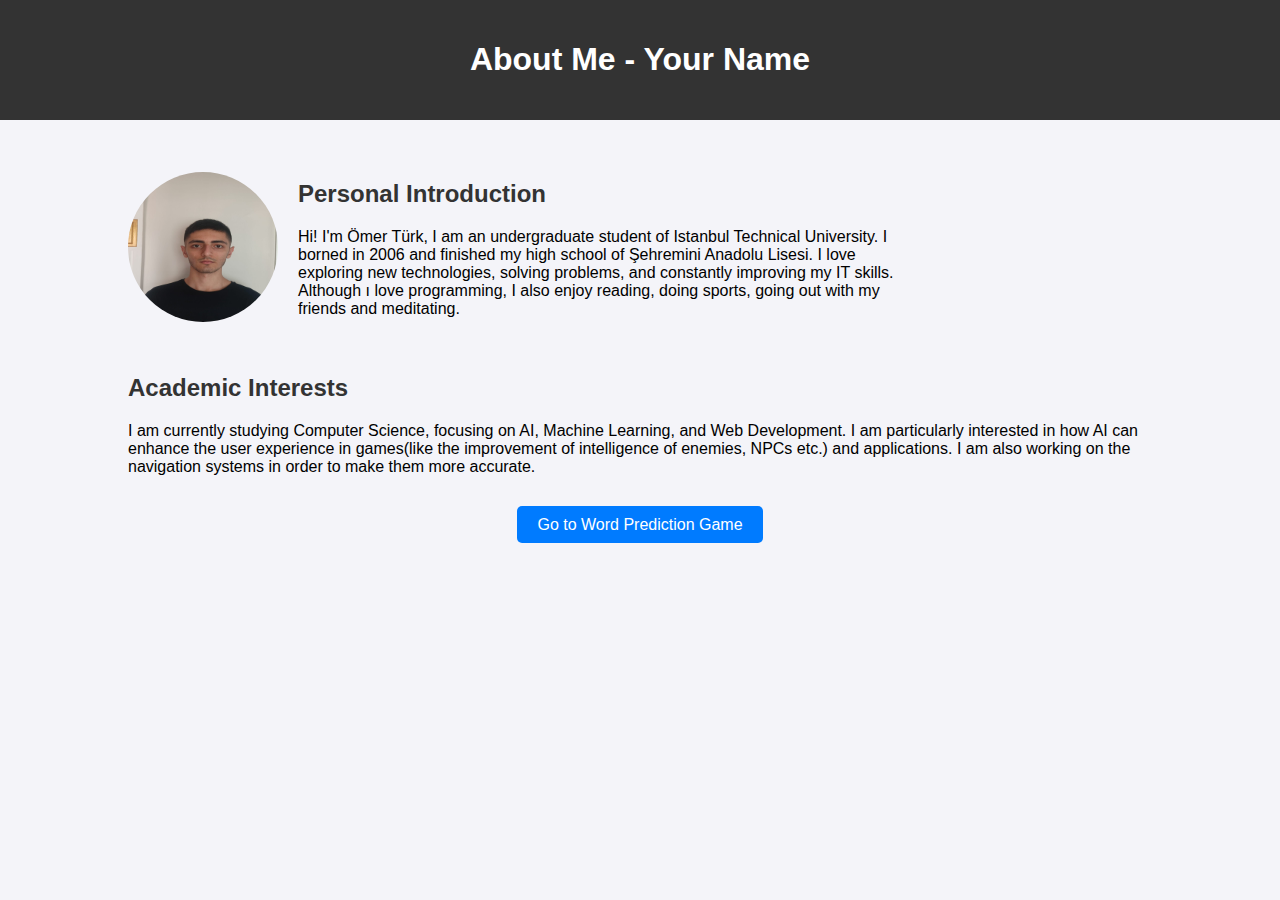
==== AboutMe.html @ 889fe44f "My Term project is updated" ====
<!DOCTYPE html>
<html lang="en">
<head>
    <meta charset="UTF-8">
    <meta name="viewport" content="width=device-width, initial-scale=1.0">
    <title>About Me - Your Name</title>
    <link rel="stylesheet" href="cssforAboutMe.css">
</head>
<body>

<header>
    <h1>About Me - Your Name</h1>
</header>

<div class="container">
    <!-- Personal Introduction -->
    <section class="bio">
        <img src="Ömer Foto veska.jpg" alt="Your Name">
        <div>
            <h2>Personal Introduction</h2>
            <p>Hi! I'm Ömer Türk, I am an undergraduate student of Istanbul Technical University. I borned in 2006 and finished my high school of Şehremini Anadolu Lisesi. I love exploring new technologies, solving problems, and constantly improving my IT skills. Although ı love programming, I also enjoy reading, doing sports, going out with my friends and meditating.</p>
        </div>
    </section>

    <!-- Academic Interests -->
    <section class="academic-interests">
        <h2>Academic Interests</h2>
        <p>I am currently studying Computer Science, focusing on AI, Machine Learning, and Web Development. I am particularly interested in how AI can enhance the user experience in games(like the improvement of intelligence of enemies, NPCs etc.) and applications. I am also working on the navigation systems in order to make them more accurate.</p>
    </section>

    <!-- Navigation Link to Word Prediction Game -->
    <section class="button-container">
        <a href="word-prediction-game.html" class="btn">Go to Word Prediction Game</a>
    </section>
</div>

</body>
</html>
---- cssforAboutMe.css ----
body {
    font-family: Arial, sans-serif;
    margin: 0;
    padding: 0;
    background-color: #f4f4f9;
}
header {
    background-color: #333;
    color: #fff;
    padding: 20px;
    text-align: center;
}
.container {
    width: 80%;
    margin: 0 auto;
    padding: 20px;
}
.bio {
    display: flex;
    align-items: center;
    margin-top: 20px;
}
.bio img {
    border-radius: 50%;
    width: 150px;
    height: 150px;
    margin-right: 20px;
}
.bio div {
    max-width: 600px;
}
h2 {
    color: #333;
}
.academic-interests {
    margin-top: 40px;
}
.button-container {
    margin-top: 40px;
    text-align: center;
}
.btn {
    padding: 10px 20px;
    background-color: #007BFF;
    color: white;
    border: none;
    border-radius: 5px;
    font-size: 16px;
    text-decoration: none;
}
.btn:hover {
    background-color: #0056b3;
}
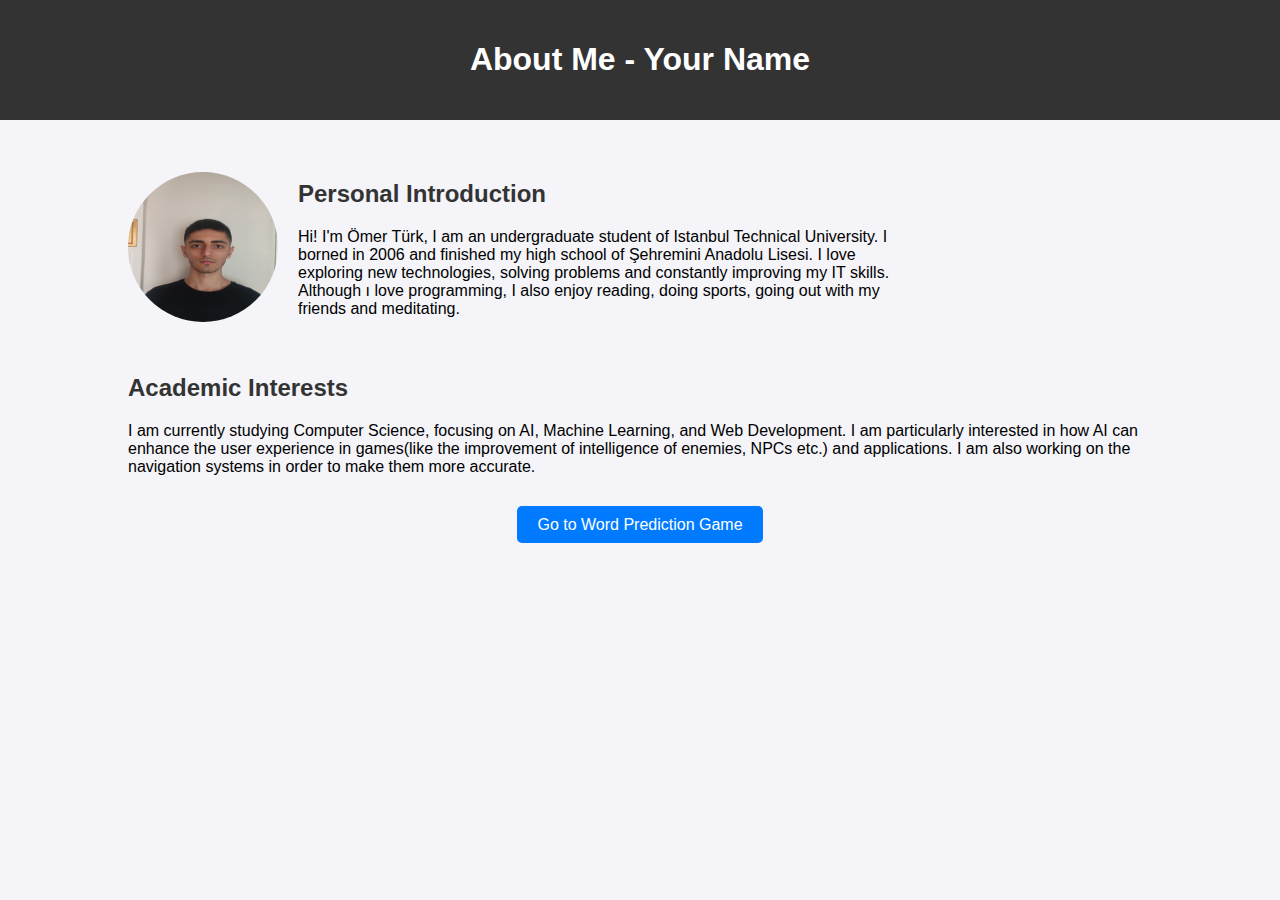
==== commit 20f13e8f: "Update AboutMe.html" ====
--- a/AboutMe.html
+++ b/AboutMe.html
@@ -18,7 +18,7 @@
         <img src="Ömer Foto veska.jpg" alt="Your Name">
         <div>
             <h2>Personal Introduction</h2>
-            <p>Hi! I'm Ömer Türk, I am an undergraduate student of Istanbul Technical University. I borned in 2006 and finished my high school of Şehremini Anadolu Lisesi. I love exploring new technologies, solving problems, and constantly improving my IT skills. Although ı love programming, I also enjoy reading, doing sports, going out with my friends and meditating.</p>
+            <p>Hi! I'm Ömer Türk, I am an undergraduate student of Istanbul Technical University. I borned in 2006 and finished my high school of Şehremini Anadolu Lisesi. I love exploring new technologies, solving problems and constantly improving my IT skills. Although ı love programming, I also enjoy reading, doing sports, going out with my friends and meditating.</p>
         </div>
     </section>
 
